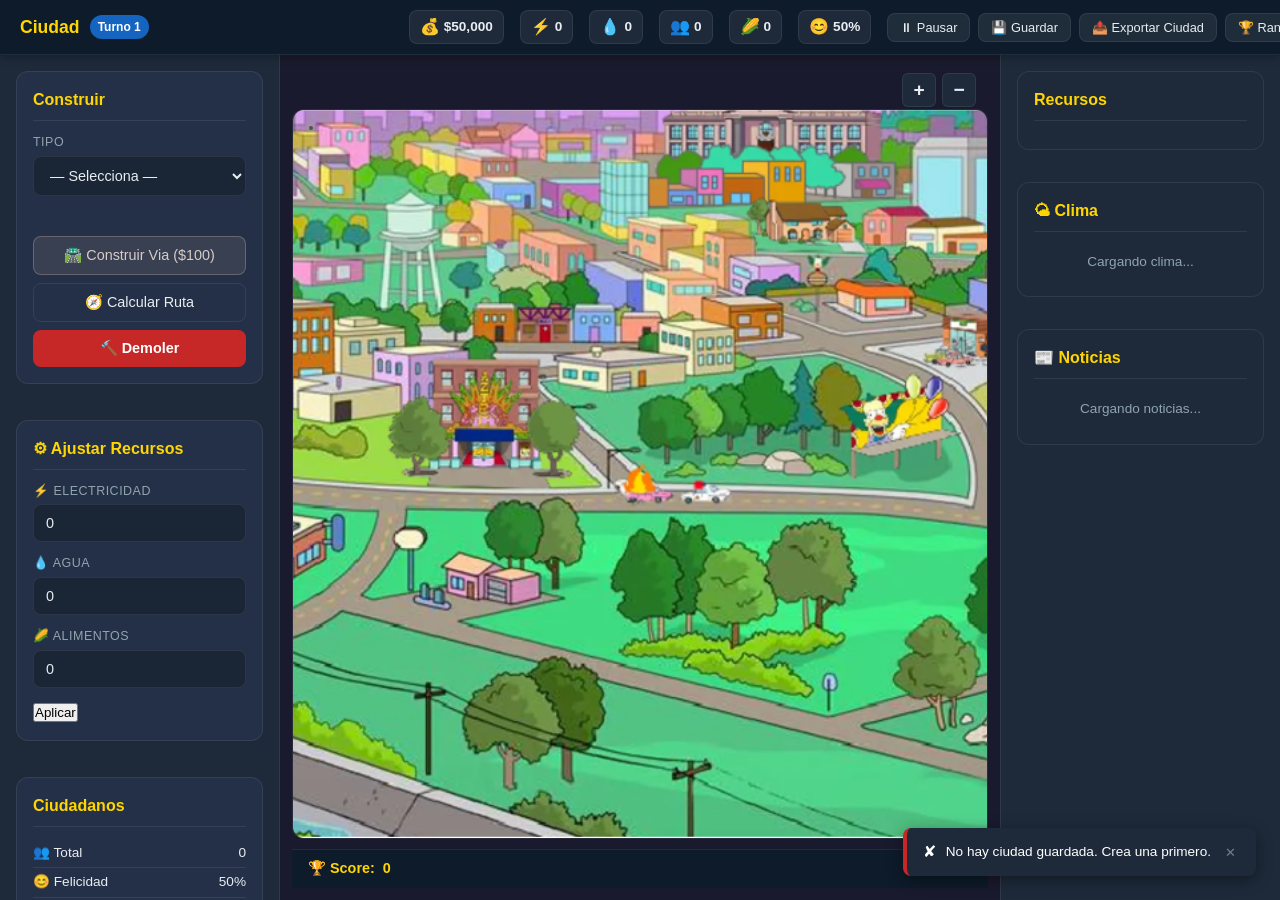
==== presentacion/vistas/juego.html @ f323d8e6 "fix recursos: game over en negativo, ajuste en tiempo real, alerta dinero negativo" ====
<!DOCTYPE html>
<html lang="es">

<head>
    <meta charset="UTF-8">
    <meta name="viewport" content="width=device-width, initial-scale=1.0">
    <title>City Builder — Juego</title>
    <link rel="stylesheet" href="../estilos/Global.css">
    <link rel="stylesheet" href="../estilos/juego.css">
    <link rel="stylesheet" href="../estilos/Mapa.css">
    <link rel="stylesheet" href="../estilos/Paneles.css">
    <link rel="stylesheet" href="../estilos/Modal.css">
    <link rel="stylesheet" href="../estilos/Responsive.css">
</head>

<body class="pagina-juego">

    <!-- HEADER -->
    <header class="juego-header">
        <div class="header-izq">
            <h1 id="nombre-ciudad" class="ciudad-nombre">Ciudad</h1>
            <span id="turno-actual" class="turno-badge">Turno 1</span>
        </div>
        <div class="header-centro">
            <div class="recurso-header" id="recurso-dinero">
                <span class="recurso-icono">💰</span>
                <span class="recurso-valor" id="val-dinero">$50,000</span>
            </div>
            <div class="recurso-header" id="recurso-elec">
                <span class="recurso-icono">⚡</span>
                <span class="recurso-valor" id="val-electricidad">0</span>
            </div>
            <div class="recurso-header" id="recurso-agua">
                <span class="recurso-icono">💧</span>
                <span class="recurso-valor" id="val-agua">0</span>
            </div>
            <div class="recurso-header" id="recurso-pob">
                <span class="recurso-icono">👥</span>
                <span class="recurso-valor" id="val-poblacion">0</span>
            </div>
            <div class="recurso-header" id="recurso-alimentos">
                <span class="recurso-icono">🌽</span>
                <span class="recurso-valor" id="val-alimentos">0</span>
            </div>
            <div class="recurso-header" id="recurso-felicidad">
                <span class="recurso-icono">😊</span>
                <span class="recurso-valor" id="val-felicidad">50%</span>
            </div>
        </div>
        <div class="header-der">
            <button id="btn-pausar" class="btn-header">⏸ Pausar</button>
            <button id="btn-guardar" class="btn-header">💾 Guardar</button>
            <button id="btn-exportar" class="btn-header">📤 Exportar Ciudad </button>
            <button id="btn-ranking" class="btn-header">🏆 Ranking</button>
            <label class="duracion-label">
                Turno cada
                <input type="number" id="input-duracion" class="input-duracion" value="10" min="5" max="120"> seg
            </label>
        </div>
    </header>

    <!-- LAYOUT 3 COLUMNAS -->
    <div class="layout-juego">

        <!-- SIDEBAR IZQUIERDA -->
        <aside class="sidebar-izquierda">
            <section class="panel-construccion">
                <h2 class="panel-titulo">Construir</h2>
                <div class="campo-grupo-panel">
                    <label class="panel-label">Tipo</label>
                    <select id="select-tipo-edificio" class="select-panel">
                        <option value="">— Selecciona —</option>
                        <option value="residencial">🏠 Residencial</option>
                        <option value="comercial">🏪 Comercial</option>
                        <option value="industrial">🏭 Industrial</option>
                        <option value="servicio">🏥 Servicio</option>
                        <option value="planta">⚡ Planta</option>
                        <option value="parque">🌳 Parque</option>
                    </select>
                </div>
                <div id="panel-subtipo" class="campo-grupo-panel oculto">
                    <label class="panel-label">Subtipo</label>
                    <select id="select-subtipo-edificio" class="select-panel"></select>
                </div>
                <div id="info-costo-edificio" class="info-costo"></div>
                <button id="btn-construir-via" class="btn-secundario btn-via">
                    🛣️ Construir Via ($100)
                </button>
                <button id="btn-calcular-ruta" class="btn-secundario btn-ruta">
                    🧭 Calcular Ruta
                </button>
                <button id="btn-demoler" class="btn-peligro btn-demoler">
                    🔨 Demoler
                </button>
                <button id="btn-cancelar" class="btn-peligro" style="display:none">
                    ✕ Cancelar
                </button>
            </section>

            <section class="panel-construccion">
                <h2 class="panel-titulo">⚙ Ajustar Recursos</h2>
                <div class="campo-grupo-panel">
                    <label class="panel-label">⚡ Electricidad</label>
                    <input type="number" id="input-electricidad" class="select-panel" value="0" min="0">
                </div>
                <div class="campo-grupo-panel">
                    <label class="panel-label">💧 Agua</label>
                    <input type="number" id="input-agua" class="select-panel" value="0" min="0">
                </div>
                <div class="campo-grupo-panel">
                    <label class="panel-label">🌽 Alimentos</label>
                    <input type="number" id="input-alimentos" class="select-panel" value="0" min="0">
                </div>
                <button id="btn-aplicar-recursos" class="btn-primary">Aplicar</button>
            </section>

            <section class="panel-ciudadanos">
                <h2 class="panel-titulo">Ciudadanos</h2>
                <div class="stat-ciudadanos">
                    <span>👥 Total</span>
                    <span id="stat-total-ciudadanos">0</span>
                </div>
                <div class="stat-ciudadanos">
                    <span>😊 Felicidad</span>
                    <span id="stat-felicidad">50%</span>
                </div>
                <div class="barra-felicidad-panel">
                    <div id="barra-felicidad-fill" class="barra-fill" style="width:50%"></div>
                </div>
                <div class="stat-ciudadanos">
                    <span>🏠 Sin vivienda</span>
                    <span id="stat-sin-vivienda">0</span>
                </div>
                <div class="stat-ciudadanos">
                    <span>💼 Desempleados</span>
                    <span id="stat-desempleados">0</span>
                </div>
                <div id="homer-panel" class="homer-panel"></div>
            </section>
        </aside>

        <!-- ZONA MAPA -->
        <main class="zona-mapa">
            <div class="controles-zoom">
                <button id="btn-zoom-in"  class="btn-zoom" title="Acercar (+)">+</button>
                <button id="btn-zoom-out" class="btn-zoom" title="Alejar (−)">−</button>
            </div>
            <div id="mapa-contenedor" class="mapa-contenedor">
                <div id="mapa-grid" class="mapa-grid"></div>
            </div>
            <div class="score-barra">
                <span>🏆 Score:</span>
                <span id="val-score">0</span>
            </div>
        </main>

        <!-- SIDEBAR DERECHA -->
        <aside class="sidebar-derecha">
            <section class="widget" id="panel-recursos">
                <h2 class="panel-titulo">Recursos</h2>
                <div id="recursos-detalle"></div>
            </section>
            <section class="widget">
                <h2 class="panel-titulo">🌤 Clima</h2>
                <div id="widget-clima">
                    <p class="widget-placeholder">Cargando clima...</p>
                </div>
            </section>
            <section class="widget">
                <h2 class="panel-titulo">📰 Noticias</h2>
                <div id="widget-noticias">
                    <p class="widget-placeholder">Cargando noticias...</p>
                </div>
            </section>
        </aside>

    </div>

    <!-- MODAL EDIFICIO -->
    <div id="modal-overlay" class="modal-overlay"></div>
    <div id="modal-edificio" class="modal-edificio">
        <button id="modal-btn-cerrar" class="modal-cerrar">✕</button>
        <img id="modal-img-edificio" src="" alt="" class="modal-imagen">
        <h2 id="modal-nombre-edificio" class="modal-nombre"></h2>
        <p id="modal-descripcion" class="modal-descripcion"></p>
        <div id="modal-stats" class="modal-stats"></div>
        <button id="modal-btn-demoler" class="btn-peligro modal-demoler">
            🔨 Demoler
        </button>
    </div>

    <!-- NOTIFICACIONES -->
    <div id="notificaciones-contenedor" class="notificaciones-contenedor"></div>

    <!-- INDICADOR GUARDANDO -->
    <div id="indicador-guardando" class="indicador-guardando oculto">💾 Guardando...</div>

    <!-- FAB construcción: visible solo en móvil via media query -->
    <button id="fab-construccion" class="fab-construccion" title="Menú de construcción">🏗</button>

    <script type="module" src="../Scripts/juego.js"></script>
</body>

</html>
---- presentacion/estilos/Global.css ----
/* ============================================================
   global.css
   Variables CSS, reset, tipografia y colores del tema Simpsons
   ============================================================ */

/* ── Variables del tema ────────────────────────────────────── */
:root {
    /* Colores principales */
    --color-primario:     #1565C0;
    --color-primario-dk:  #0D47A1;
    --color-acento:       #FFD600;
    --color-acento-dk:    #F9A825;
    --color-peligro:      #C62828;
    --color-exito:        #2E7D32;
    --color-alerta:       #E65100;

    /* Fondo y superficies */
    --bg-app:             #1A1A2E;
    --bg-panel:           #1E2A3A;
    --bg-panel-hover:     #243447;
    --bg-card:            #243047;
    --bg-input:           #1A2535;
    --bg-header:          #0D1B2A;

    /* Texto */
    --texto-primario:     #E8EDF2;
    --texto-secundario:   #90A4AE;
    --texto-acento:       #FFD600;
    --texto-peligro:      #EF9A9A;

    /* Bordes */
    --borde:              rgba(255,255,255,0.08);
    --borde-acento:       rgba(255,214,0,0.3);

    /* Sombras */
    --sombra-sm:          0 2px 8px rgba(0,0,0,0.3);
    --sombra-md:          0 4px 16px rgba(0,0,0,0.4);
    --sombra-lg:          0 8px 32px rgba(0,0,0,0.5);

    /* Tipografia */
    --fuente:             'Arial', sans-serif;
    --radio:              8px;
    --radio-lg:           12px;

    /* Transiciones */
    --transicion:         0.2s ease;
}

/* ── Reset ─────────────────────────────────────────────────── */
*, *::before, *::after {
    box-sizing: border-box;
    margin:     0;
    padding:    0;
}

html { font-size: 16px; scroll-behavior: smooth; }

body {
    font-family:      var(--fuente);
    background-color: var(--bg-app);
    color:            var(--texto-primario);
    min-height:       100vh;
    line-height:      1.5;
    -webkit-font-smoothing: antialiased;
}

/* ── Tipografia ─────────────────────────────────────────────── */
h1 { font-size: 2rem;    font-weight: 700; color: var(--texto-acento); }
h2 { font-size: 1.25rem; font-weight: 600; }
h3 { font-size: 1rem;    font-weight: 600; }
p  { font-size: 0.9rem; }

a { color: var(--color-primario); text-decoration: none; }
a:hover { text-decoration: underline; }

/* ── Botones ─────────────────────────────────────────────────── */
.btn-primario {
    display:          block;
    width:            100%;
    padding:          14px 24px;
    background:       var(--color-acento);
    color:            #1A1A2E;
    font-size:        1rem;
    font-weight:      700;
    border:           none;
    border-radius:    var(--radio);
    cursor:           pointer;
    transition:       background var(--transicion), transform var(--transicion);
    text-align:       center;
}
.btn-primario:hover  { background: var(--color-acento-dk); transform: translateY(-1px); }
.btn-primario:active { transform: translateY(0); }

.btn-secundario {
    display:          block;
    width:            100%;
    padding:          10px 16px;
    background:       transparent;
    color:            var(--texto-primario);
    font-size:        0.9rem;
    border:           1px solid var(--borde);
    border-radius:    var(--radio);
    cursor:           pointer;
    transition:       background var(--transicion), border-color var(--transicion);
    text-align:       center;
    margin-top:       8px;
}
.btn-secundario:hover { background: var(--bg-panel-hover); border-color: var(--borde-acento); }

.btn-peligro {
    display:          block;
    width:            100%;
    padding:          10px 16px;
    background:       var(--color-peligro);
    color:            white;
    font-size:        0.9rem;
    font-weight:      600;
    border:           none;
    border-radius:    var(--radio);
    cursor:           pointer;
    transition:       filter var(--transicion);
    text-align:       center;
    margin-top:       8px;
}
.btn-peligro:hover { filter: brightness(1.15); }

.btn-header {
    padding:          6px 12px;
    background:       rgba(255,255,255,0.08);
    color:            var(--texto-primario);
    font-size:        0.8rem;
    border:           1px solid var(--borde);
    border-radius:    var(--radio);
    cursor:           pointer;
    transition:       background var(--transicion);
    white-space:      nowrap;
}
.btn-header:hover { background: rgba(255,255,255,0.15); }

/* ── Inputs y selects ───────────────────────────────────────── */
.campo-input, .select-panel {
    width:            100%;
    padding:          10px 12px;
    background:       var(--bg-input);
    color:            var(--texto-primario);
    border:           1px solid var(--borde);
    border-radius:    var(--radio);
    font-size:        0.9rem;
    font-family:      var(--fuente);
    transition:       border-color var(--transicion);
    outline:          none;
}
.campo-input:focus, .select-panel:focus {
    border-color: var(--color-acento);
}
.campo-input::placeholder { color: var(--texto-secundario); }

select.campo-input option, select.select-panel option {
    background: var(--bg-panel);
    color:      var(--texto-primario);
}

/* ── Utilidades ─────────────────────────────────────────────── */
.oculto { display: none !important; }

.panel-titulo {
    font-size:     1rem;
    font-weight:   600;
    color:         var(--texto-acento);
    margin-bottom: 12px;
    padding-bottom: 8px;
    border-bottom: 1px solid var(--borde);
}

.widget {
    background:    var(--bg-panel);
    border:        1px solid var(--borde);
    border-radius: var(--radio-lg);
    padding:       16px;
    margin-bottom: 16px;
}

.widget-placeholder {
    color:     var(--texto-secundario);
    font-size: 0.85rem;
    text-align: center;
    padding:   8px 0;
}

/* ── Notificaciones ─────────────────────────────────────────── */
.notificaciones-contenedor {
    position:       fixed;
    bottom:         20px;
    right:          20px;
    z-index:        9999;
    display:        flex;
    flex-direction: column;
    gap:            10px;
    max-width:      320px;
}

.notificacion {
    display:       flex;
    align-items:   center;
    gap:           10px;
    padding:       12px 16px;
    border-radius: var(--radio);
    font-size:     0.9rem;
    font-weight:   500;
    box-shadow:    var(--sombra-md);
    opacity:       0;
    transform:     translateX(40px);
    transition:    opacity 0.3s ease, transform 0.3s ease;
}

.notificacion.visible {
    opacity:   1;
    transform: translateX(0);
}

.notificacion-exito    { background: var(--color-exito);    color: white; }
.notificacion-error    { background: var(--color-peligro);  color: white; }
.notificacion-alerta   { background: var(--color-alerta);   color: white; }
.notificacion-info     { background: var(--color-primario); color: white; }
.notificacion-game-over {
    background: var(--bg-header);
    color:      var(--texto-acento);
    border:     2px solid var(--color-acento);
    font-size:  1rem;
}

.notif-icono  { font-size: 1.1rem; }
.notif-cerrar {
    margin-left: auto;
    background:  transparent;
    border:      none;
    color:       inherit;
    cursor:      pointer;
    opacity:     0.7;
}
.notif-cerrar:hover { opacity: 1; }

/* ------estilos mapa--------------------------------------*/
.cargar-mapa-contenedor {
    display:     flex;
    align-items: center;
    gap:         10px;
    flex-wrap:   wrap;
}

.archivo-nombre {
    font-size:  0.82rem;
    color:      var(--texto-secundario);
    font-style: italic;
}

.preview-mapa {
    margin-top:  10px;
    border:      1px solid var(--borde);
    border-radius: var(--radio);
    overflow:    hidden;
    gap:         0;
}
---- presentacion/estilos/juego.css ----
/* juego.css — estilos del layout del juego */

/* ── Header ─────────────────────────────────────────────────── */
.juego-header {
    display:         flex;
    align-items:     center;
    justify-content: space-between;
    padding:         8px 16px;
    background:      var(--bg-header);
    border-bottom:   1px solid var(--borde);
    gap:             10px;
    flex-wrap:       nowrap;   /* ← no wrap */
}

.header-izq {
    display:     flex;
    align-items: center;
    gap:         8px;
    min-width:   fit-content;
}

.header-centro {
    display:     flex;
    gap:         8px;
    flex-wrap:   nowrap;
}

.header-der {
    display:     flex;
    align-items: center;
    gap:         6px;
    flex-wrap:   nowrap;
    min-width:   fit-content;
}

.duracion-label {
    display:     flex;
    align-items: center;
    gap:         4px;
    font-size:   0.8rem;
    color:       var(--texto-secundario);
    white-space: nowrap;
}

/* ── Página de juego: altura exacta de viewport, sin scroll de página ── */
body.pagina-juego {
    display:        flex;
    flex-direction: column;
    height:         100vh;
    overflow:       hidden;
}

/* ── Layout 3 columnas ──────────────────────────────────────── */
.layout-juego {
    display:               grid;
    grid-template-columns: 260px 1fr 260px;
    flex:                  1;        /* ocupa el resto del viewport tras el header */
    min-height:            0;        /* clave: permite que flex-child se encoja */
    overflow:              hidden;
}

.sidebar-izquierda,
.sidebar-derecha {
    background: var(--bg-panel);
    padding:    16px;
    overflow-y: auto;
    min-height: 0;
}

.sidebar-izquierda {
    border-right: 1px solid var(--borde);
}

.sidebar-derecha {
    border-left: 1px solid var(--borde);
}

.zona-mapa {
    background:     var(--bg-app);
    padding:        12px;
    display:        flex;
    flex-direction: column;
    min-height:     0;   /* clave: permite que el contenedor hijo haga scroll */
    overflow:       hidden;
}

/* ── Mapa ───────────────────────────────────────────────────── */
.mapa-contenedor {
    flex:            1;
    min-height:      0;   /* clave: sin esto overflow:auto no funciona en flex */
    border:          1px solid var(--borde);
    border-radius:   var(--radio-lg);
    overflow:        auto;
    background:      #2d5a27;
}

.score-barra {
    margin-top: 10px;
    font-size: 0.9rem;
    color: var(--texto-acento);
    font-weight: 700;
}

/* ── Panel construccion ─────────────────────────────────────── */
.panel-construccion,
.panel-ciudadanos {
    margin-bottom: 20px;
}

.campo-grupo-panel {
    margin-bottom: 10px;
}

.panel-label {
    display: block;
    font-size: 0.8rem;
    color: var(--texto-secundario);
    margin-bottom: 4px;
}

.info-costo {
    font-size: 0.85rem;
    color: var(--texto-acento);
    margin: 8px 0;
    font-weight: 600;
}

.btn-via {
    margin-top: 8px;
}

/* ── Panel ciudadanos ───────────────────────────────────────── */
.stat-ciudadanos {
    display: flex;
    justify-content: space-between;
    font-size: 0.85rem;
    padding: 6px 0;
    border-bottom: 1px solid var(--borde);
    color: var(--texto-primario);
}

.barra-felicidad-panel {
    background: var(--bg-input);
    border-radius: 4px;
    height: 8px;
    margin: 8px 0;
    overflow: hidden;
}

.barra-fill {
    height: 100%;
    background: linear-gradient(90deg, #f44336, #ffeb3b, #4caf50);
    transition: width 0.5s ease;
}

.homer-panel {
    width: 80px;
    height: 80px;
    margin: 12px auto 0;
    background-size: contain;
    background-repeat: no-repeat;
    background-position: center;
}

/* ── Recursos detalle sidebar ───────────────────────────────── */
.recurso-detalle-item {
    display: flex;
    justify-content: space-between;
    padding: 8px 0;
    border-bottom: 1px solid var(--borde);
    font-size: 0.85rem;
}

.recurso-detalle-item span:last-child {
    font-weight: 700;
    color: var(--texto-acento);
}

/* ── Game Over ───────────────────────────────────────────────── */

@keyframes gameover-shake {
    0%, 100% { transform: translate(0, 0) rotate(0deg); }
    15%      { transform: translate(-6px, -4px) rotate(-0.8deg); }
    30%      { transform: translate(8px, 4px) rotate(0.8deg); }
    45%      { transform: translate(-8px, 3px) rotate(-1deg); }
    60%      { transform: translate(8px, -3px) rotate(1deg); }
    75%      { transform: translate(-4px, 4px) rotate(-0.3deg); }
    90%      { transform: translate(4px, -4px) rotate(0.3deg); }
}

@keyframes skull-float {
    0%, 100% { transform: translateY(0) rotate(-3deg); }
    50%      { transform: translateY(-10px) rotate(3deg); }
}

@keyframes glitch {
    0%, 90%, 100% { clip-path: none; transform: none; }
    91%  { clip-path: inset(20% 0 30% 0); transform: translate(-4px, 0); }
    93%  { clip-path: inset(50% 0 10% 0); transform: translate(4px, 0); }
    95%  { clip-path: inset(10% 0 60% 0); transform: translate(-2px, 0); }
}

.gameover-shake {
    animation: gameover-shake 0.7s ease-in-out;
}

.gameover-overlay {
    position:        fixed;
    inset:           0;
    background:      rgba(0, 0, 0, 0);
    z-index:         9999;
    display:         flex;
    align-items:     center;
    justify-content: center;
    transition:      background 0.5s ease;
}

.gameover-overlay.activo {
    background: rgba(0, 0, 0, 0.93);
}

.gameover-panel {
    background:    linear-gradient(145deg, #150505 0%, #2a0808 60%, #150505 100%);
    border:        2px solid #c62828;
    border-radius: 16px;
    padding:       36px 40px;
    max-width:     480px;
    width:         90%;
    text-align:    center;
    color:         #fff;
    box-shadow:    0 0 40px rgba(198, 40, 40, 0.6), 0 0 100px rgba(198, 40, 40, 0.15);
    transform:     scale(0) rotate(-3deg);
    transition:    transform 0.45s cubic-bezier(0.175, 0.885, 0.32, 1.275);
}

.gameover-panel.visible {
    transform: scale(1) rotate(0deg);
}

.gameover-homer {
    width:         220px;
    height:        auto;
    display:       block;
    margin:        0 auto 4px;
    filter:        drop-shadow(0 0 12px rgba(255, 200, 0, 0.7));
    animation:     homer-swing 2.5s ease-in-out infinite;
}

@keyframes homer-swing {
    0%, 100% { transform: rotate(-6deg) scale(1); }
    50%       { transform: rotate(6deg) scale(1.05); }
}

.gameover-doh {
    font-size:      2.4rem;
    font-weight:    900;
    color:          #ffd600;
    text-shadow:    0 0 16px rgba(255, 214, 0, 0.9),
                    2px 2px 0 #e65100;
    letter-spacing: 2px;
    margin-bottom:  4px;
    font-family:    Impact, Arial Black, sans-serif;
}

.gameover-titulo {
    font-size:   2.2rem;
    font-weight: 900;
    color:       #ef5350;
    text-shadow: 0 0 12px rgba(239, 83, 80, 0.9);
    margin:      8px 0;
    letter-spacing: 4px;
    animation:   glitch 4s infinite;
}

.gameover-mensaje {
    font-size:   0.95rem;
    color:       #ffcdd2;
    font-style:  italic;
    line-height: 1.6;
    margin:      0 0 20px 0;
    padding:     12px;
    background:  rgba(255, 255, 255, 0.04);
    border-radius: 8px;
    border-left: 3px solid #ef5350;
}

.gameover-stats {
    background:    rgba(255, 255, 255, 0.05);
    border-radius: 8px;
    padding:       14px 16px;
    margin-bottom: 22px;
    text-align:    left;
}

.gameover-stat {
    display:        flex;
    justify-content: space-between;
    align-items:    center;
    padding:        5px 0;
    border-bottom:  1px solid rgba(255, 255, 255, 0.07);
    font-size:      0.88rem;
    gap:            8px;
}

.gameover-stat:last-child { border-bottom: none; }

.gameover-stat span:first-child { color: #aaa; flex-shrink: 0; }
.gameover-stat span:last-child  { color: #fff; font-weight: 700; text-align: right; }

.gameover-causa-valor {
    color:  #ff7043 !important;
}

.gameover-botones {
    display:         flex;
    gap:             12px;
    justify-content: center;
    margin-bottom:   14px;
}

.btn-go {
    padding:       11px 22px;
    border:        none;
    border-radius: 8px;
    cursor:        pointer;
    font-size:     0.95rem;
    font-weight:   700;
    transition:    background 0.2s, transform 0.1s;
}

.btn-go:hover { transform: scale(1.06); }

.btn-go-reintentar {
    background: #388e3c;
    color:      #fff;
}
.btn-go-reintentar:hover { background: #2e7d32; }

.btn-go-menu {
    background: #424242;
    color:      #fff;
}
.btn-go-menu:hover { background: #616161; }

.gameover-footer {
    font-size: 0.75rem;
    color:     #666;
    margin:    0;
}

/* ── Controles de zoom (HU-024) ─────────────────────────────── */
.controles-zoom {
    display:         flex;
    gap:             6px;
    padding:         6px 12px 2px;
    justify-content: flex-end;
}

.btn-zoom {
    width:           34px;
    height:          34px;
    border:          1px solid var(--borde);
    border-radius:   6px;
    background:      var(--bg-panel);
    color:           var(--texto-primario);
    font-size:       1.2rem;
    font-weight:     700;
    cursor:          pointer;
    line-height:     1;
    transition:      background 0.15s;
    display:         flex;
    align-items:     center;
    justify-content: center;
}

.btn-zoom:hover { background: var(--bg-card); }

/* ── FAB construcción — solo visible en móvil (HU-022) ──────── */
.fab-construccion {
    display:      none;   /* mostrado via media query */
    position:     fixed;
    bottom:       24px;
    right:        24px;
    width:        52px;
    height:       52px;
    border-radius: 50%;
    border:       none;
    background:   var(--color-primario);
    color:        white;
    font-size:    1.4rem;
    cursor:       pointer;
    z-index:      250;
    box-shadow:   var(--sombra-md);
    transition:   transform 0.2s;
}

.fab-construccion:hover { transform: scale(1.1); }

/* ── Loader de ruta ─────────────────────────────────────────── */

.loader-ruta-overlay {
    position:        fixed;
    inset:           0;
    z-index:         8000;
    display:         flex;
    align-items:     center;
    justify-content: center;
    background:      rgba(0, 0, 0, 0.45);
    animation:       fade-in-loader 0.2s ease;
}

@keyframes fade-in-loader {
    from { opacity: 0; }
    to   { opacity: 1; }
}

.loader-ruta-caja {
    background:    var(--bg-panel, #1e1e2e);
    border:        2px solid var(--texto-acento, #f9a825);
    border-radius: 12px;
    padding:       24px 36px;
    display:       flex;
    flex-direction: column;
    align-items:   center;
    gap:           14px;
    box-shadow:    0 0 30px rgba(249, 168, 37, 0.35);
}

.loader-ruta-spinner {
    width:  40px;
    height: 40px;
    border: 4px solid rgba(249, 168, 37, 0.2);
    border-top-color: #f9a825;
    border-radius: 50%;
    animation: spin-ruta 0.75s linear infinite;
}

@keyframes spin-ruta {
    to { transform: rotate(360deg); }
}

.loader-ruta-texto {
    font-size:   0.9rem;
    color:       var(--texto-acento, #f9a825);
    font-weight: 600;
    white-space: nowrap;
}

/* ── Noticias ────────────────────────
---- presentacion/estilos/Mapa.css ----
/* ============================================================

   — colores por tipo de celda, hover,
   resaltado de ruta Dijkstra y personajes Simpsons.
   Importado desde juego.html via <link rel="stylesheet">
   ============================================================ */

/* ── Variables de celda ────────────────────────────────────── */
:root {
    --celda-size:        48px;
    --celda-border:      1px solid rgba(0, 0, 0, 0.12);
    --color-grass:       #7cb87a;
    --color-grass-hover: #8fcf8d;
    --color-road:        #b0a090;
    --color-road-hover:  #c4b8a8;
    --color-building:    transparent;  /* imagen de fondo */
    --color-ruta:        rgba(255, 220, 0, 0.55);
    --color-ruta-border: #f9a825;
    --color-selected:    rgba(30, 136, 229, 0.45);
    --shadow-celda:      inset 0 0 0 2px rgba(255,255,255,0.15);
}

/* ── Contenedor principal del mapa ─────────────────────────── */
#mapa-contenedor {
    /* Layout y scroll gestionados por .mapa-contenedor en juego.css */
    display:             flex;
    justify-content:     flex-start;
    align-items:         flex-start;
    padding:             16px;
    box-sizing:          border-box;
    background-image:    url('../../assets/fondo/springfield_fondo.png');
    background-size:     cover;
    background-position: center;
    background-attachment: local; /* se mueve con el scroll */
}

/* ── Grid del mapa ──────────────────────────────────────────── */
#mapa-grid {
    display:               grid;
    /* Las columnas se calculan dinamicamente desde mapaRenderer.js */
    /* grid-template-columns: repeat(15, var(--celda-size)); */
    gap:                   0;
    border:                2px solid rgba(0, 0, 0, 0.3);
    border-radius:         4px;
    box-shadow:            0 8px 32px rgba(0, 0, 0, 0.4);
    background-color:      #5a8a58;
}

/* ── Celda base ─────────────────────────────────────────────── */
.celda {
    width:           var(--celda-size);
    height:          var(--celda-size);
    border:          var(--celda-border);
    box-sizing:      border-box;
    cursor:          pointer;
    position:        relative;
    transition:      filter 0.15s ease, box-shadow 0.15s ease;
    background-size:     cover;
    background-position: center;
    background-repeat:   no-repeat;
}

/* ── Tipos de celda ─────────────────────────────────────────── */
.celda.grass {
    background-color: var(--color-grass);
}

.celda.road {
    background-color: var(--color-road);
    background-image: url('../../assets/edificios/via.png');
}

.celda.building {
    background-color: var(--color-building);
    /* La imagen la asigna mapaRenderer.js dinamicamente */
}

/* ── Hover ──────────────────────────────────────────────────── */
.celda.grass:hover {
    background-color: var(--color-grass-hover);
    box-shadow:       var(--shadow-celda);
    z-index:          1;
}

.celda.road:hover {
    background-color: var(--color-road-hover);
    filter:           brightness(1.1);
    z-index:          1;
}

.celda.building:hover {
    filter:    brightness(1.15) drop-shadow(0 0 4px rgba(255,255,255,0.5));
    z-index:   1;
    cursor:    pointer;
}

/* ── Celda seleccionada (click) ─────────────────────────────── */
.celda.seleccionada {
    box-shadow: inset 0 0 0 3px var(--color-selected),
                0 0 8px rgba(30, 136, 229, 0.6);
    z-index: 2;
}

/* ── Ruta Dijkstra resaltada ────────────────────────────────── */
.celda.ruta {
    background-color: var(--color-ruta) !important;
    box-shadow:       inset 0 0 0 2px var(--color-ruta-border);
    z-index:          2;
    animation:        parpadeo-ruta 1s ease-in-out infinite alternate;
}

@keyframes parpadeo-ruta {
    from { box-shadow: inset 0 0 0 2px var(--color-ruta-border); }
    to   { box-shadow: inset 0 0 0 3px var(--color-ruta-border),
                       0 0 10px rgba(249, 168, 37, 0.6); }
}

/* ── Personajes Simpsons en celda residencial ───────────────── */
.celda .personaje-simpsons {
    position:            absolute;
    width:               16px;
    height:              16px;
    background-size:     contain;
    background-repeat:   no-repeat;
    background-position: bottom center;
    z-index:             3;
    pointer-events:      none;
    filter:              drop-shadow(1px 1px 1px rgba(0,0,0,0.5));
}

/* Slot 0 — esquina inferior derecha */
.celda .personaje-simpsons[data-slot="0"] {
    bottom: 2px;
    right:  2px;
}

/* Slot 1 — esquina inferior izquierda */
.celda .personaje-simpsons[data-slot="1"] {
    bottom: 2px;
    left:   2px;
}

/* Slot 2 — centro inferior */
.celda .personaje-simpsons[data-slot="2"] {
    bottom:    2px;
    left:      50%;
    transform: translateX(-50%);
}

/* Badge de ocupantes (X/capacidad) */
.celda .ocupantes-badge {
    position:         absolute;
    top:              2px;
    left:             2px;
    background:       rgba(0, 0, 0, 0.65);
    color:            #fff;
    font-size:        9px;
    font-family:      Arial, sans-serif;
    font-weight:      bold;
    padding:          1px 3px;
    border-radius:    3px;
    pointer-events:   none;
    z-index:          4;
    line-height:      1.2;
}

/* ── Modo cursor de construccion ────────────────────────────── */
#mapa-grid.modo-construccion .celda.grass {
    cursor: cell;
}

#mapa-grid.modo-construccion .celda.grass:hover {
    background-color: rgba(76, 175, 80, 0.7);
    box-shadow: inset 0 0 0 2px #4caf50;
}

#mapa-grid.modo-via .celda.grass:hover {
    background-color: rgba(176, 160, 144, 0.8);
    box-shadow: inset 0 0 0 2px #795548;
    cursor: crosshair;
}

#mapa-grid.modo-demolicion .celda.building:hover,
#mapa-grid.modo-demolicion .celda.road:hover {
    background-color: rgba(244, 67, 54, 0.35);
    box-shadow: inset 0 0 0 2px #f44336;
    cursor: no-drop;
}

#mapa-grid.modo-demolicion .celda.grass {
    cursor: not-allowed;
}

/* ── Tooltip de celda ───────────────────────────────────────── */
.celda[data-tooltip]:hover::after {
    content:          attr(data-tooltip);
    position:         absolute;
    bottom:           calc(100% + 6px);
    left:             50%;
    transform:        translateX(-50%);
    background:       rgba(0, 0, 0, 0.85);
    color:            #fff;
    font-size:        11px;
    font-family:      Arial, sans-serif;
    padding:          4px 8px;
    border-radius:    4px;
    white-space:      nowrap;
    z-index:          100;
    pointer-events:   none;
}

/* ── Indicador de construccion valida / invalida ────────────── */
.celda.valida-para-construir {
    box-shadow: inset 0 0 0 2px #4caf50;
}

.celda.invalida-para-construir {
    box-shadow: inset 0 0 0 2px #f44336;
    background-color: rgba(244, 67, 54, 0.2) !important;
}

/* ── Colores especificos por tipo de edificio ───────────────── */
/* Fallback si la imagen no carga */
.celda.building[data-tipo="residencial"] { background-color: #22be27; }
.celda.building[data-tipo="comercial"]   { background-color: #fff9c4; }
.celda.building[data-tipo="industrial"]  { background-color: #cfd8dc; }
.celda.building[data-tipo="servicio"]    { background-color: #bbdefb; }
.celda.building[data-tipo="planta"]      { background-color: #cf6219; }
.celda.building[data-tipo="parque"]      { background-color: #a5d6a7; }

/* ── Responsive ─────────────────────────────────────────────── */
@media (max-width: 768px) {
    :root { --celda-size: 32px; }
}

@media (max-width: 480px) {
    :root { --celda-size: 24px; }
}
---- presentacion/estilos/Paneles.css ----
/* ============================================================
   paneles.css
   Sidebars, header del juego, panel recursos, botones
   ============================================================ */

/* ── Header ─────────────────────────────────────────────────── */
.juego-header {
    display:          grid;
    grid-template-columns: 1fr auto 1fr;
    align-items:      center;
    gap:              16px;
    padding:          10px 20px;
    background:       var(--bg-header);
    border-bottom:    1px solid var(--borde);
    position:         sticky;
    top:              0;
    z-index:          50;
    box-shadow:       var(--sombra-sm);
}

.header-izq {
    display:     flex;
    align-items: center;
    gap:         10px;
}

.ciudad-nombre {
    font-size:  1.1rem;
    color:      var(--texto-acento);
    font-weight: 700;
}

.turno-badge {
    background:    var(--color-primario);
    color:         white;
    font-size:     0.75rem;
    font-weight:   600;
    padding:       3px 8px;
    border-radius: 12px;
}

.header-centro {
    display:     flex;
    gap:         16px;
    align-items: center;
}

.recurso-header {
    display:     flex;
    align-items: center;
    gap:         4px;
    background:  var(--bg-panel);
    border:      1px solid var(--borde);
    border-radius: var(--radio);
    padding:     4px 10px;
}

.recurso-icono { font-size: 1rem; }
.recurso-valor { font-size: 0.85rem; font-weight: 600; }

.recurso-header.alerta  { border-color: var(--color-alerta);  }
.recurso-header.peligro { border-color: var(--color-peligro); }
.recurso-header.alerta  .recurso-valor { color: var(--color-alerta);  }
.recurso-header.peligro .recurso-valor { color: var(--texto-peligro); }

.header-der {
    display:     flex;
    gap:         8px;
    align-items: center;
    justify-content: flex-end;
}

.duracion-label {
    display:     flex;
    align-items: center;
    gap:         4px;
    font-size:   0.8rem;
    color:       var(--texto-secundario);
}

.input-duracion {
    width:         48px;
    padding:       4px 6px;
    background:    var(--bg-input);
    color:         var(--texto-primario);
    border:        1px solid var(--borde);
    border-radius: 4px;
    font-size:     0.8rem;
    text-align:    center;
}

/* ── Layout 3 columnas ──────────────────────────────────────── */
.layout-juego {
    display:               grid;
    grid-template-columns: 260px 1fr 260px;
    height:                calc(100vh - 52px);
    overflow:              hidden;
}

.sidebar-izquierda,
.sidebar-derecha {
    background:  var(--bg-panel);
    border-right: 1px solid var(--borde);
    overflow-y:  auto;
    padding:     16px;
    display:     flex;
    flex-direction: column;
    gap:         16px;
}

.sidebar-derecha { border-right: none; border-left: 1px solid var(--borde); }

.zona-mapa {
    overflow:        auto;
    display:         flex;
    flex-direction:  column;
    background:      var(--bg-app);
}

/* ── Panel construccion ─────────────────────────────────────── */
.panel-construccion,
.panel-ciudadanos {
    background:    var(--bg-card);
    border:        1px solid var(--borde);
    border-radius: var(--radio-lg);
    padding:       16px;
}

.campo-grupo-panel {
    margin-bottom: 12px;
}

.panel-label {
    display:       block;
    font-size:     0.78rem;
    color:         var(--texto-secundario);
    text-transform: uppercase;
    letter-spacing: 0.5px;
    margin-bottom: 4px;
}

.info-costo {
    font-size:   0.85rem;
    color:       var(--color-acento);
    font-weight: 600;
    margin:      8px 0;
    min-height:  20px;
}

.btn-via {
    background: rgba(176,160,144,0.15);
    border-color: rgba(176,160,144,0.4);
    color: #D7CCC8;
}
.btn-via:hover { background: rgba(176,160,144,0.3); }

/* ── Panel ciudadanos ───────────────────────────────────────── */
.stat-ciudadanos {
    display:         flex;
    justify-content: space-between;
    font-size:       0.85rem;
    padding:         4px 0;
    border-bottom:   1px solid var(--borde);
}

.stat-ciudadanos:last-of-type { border-bottom: none; }

.barra-felicidad-panel {
    background:    rgba(255,255,255,0.1);
    border-radius: 4px;
    height:        8px;
    margin:        8px 0;
    overflow:      hidden;
}

.barra-fill {
    height:        100%;
    border-radius: 4px;
    background:    linear-gradient(90deg, #f44336, #ffeb3b, #4caf50);
    transition:    width 0.5s ease;
}

.homer-panel {
    width:               80px;
    height:              80px;
    background-size:     contain;
    background-repeat:   no-repeat;
    background-position: center bottom;
    margin:              12px auto 0;
}

/* ── Panel recursos detallado (sidebar derecha) ─────────────── */
.recurso-detalle-item {
    display:         flex;
    justify-content: space-between;
    align-items:     center;
    padding:         8px 0;
    border-bottom:   1px solid var(--borde);
    font-size:       0.85rem;
}

.recurso-detalle-item:last-child { border-bottom: none; }

.recurso-detalle-nombre {
    display:     flex;
    align-items: center;
    gap:         6px;
    color:       var(--texto-secundario);
}

.recurso-detalle-valor {
    font-weight: 600;
    color:       var(--texto-primario);
}

.recurso-detalle-valor.negativo { color: var(--texto-peligro); }
.recurso-detalle-valor.bajo     { color: var(--color-alerta); }

/* ── Score barra ────────────────────────────────────────────── */
.score-barra {
    display:      flex;
    align-items:  center;
    gap:          8px;
    padding:      8px 16px;
    background:   var(--bg-header);
    border-top:   1px solid var(--borde);
    font-size:    0.9rem;
    font-weight:  600;
    color:        var(--texto-acento);
}

/* ── Notificaciones ─────────────────────────────────────────── */
.notificaciones-contenedor {
    position:       fixed;
    bottom:         24px;
    right:          24px;
    z-index:        200;
    display:        flex;
    flex-direction: column;
    gap:            8px;
    max-width:      360px;
}

.notificacion {
    display:       flex;
    align-items:   center;
    gap:           10px;
    padding:       12px 16px;
    border-radius: var(--radio);
    border-left:   4px solid;
    background:    var(--bg-panel);
    box-shadow:    var(--sombra-md);
    opacity:       0;
    transform:     translateX(20px);
    transition:    opacity 0.25s ease, transform 0.25s ease;
}

.notificacion.visible {
    opacity:   1;
    transform: translateX(0);
}

.notificacion-exito   { border-color: #4CAF50; }
.notificacion-error   { border-color: var(--color-peligro); }
.notificacion-alerta  { border-color: var(--color-alerta); }
.notificacion-info    { border-color: var(--color-primario); }
.notificacion-game-over {
    border-color: var(--color-peligro);
    background:   rgba(198,40,40,0.2);
}

.notif-icono   { font-size: 1rem; flex-shrink: 0; }
.notif-mensaje { font-size: 0.85rem; flex: 1; }
.notif-cerrar  {
    background: transparent;
    border:     none;
    color:      var(--texto-secundario);
    cursor:     pointer;
    font-size:  0.8rem;
    padding:    2px 4px;
    flex-shrink: 0;
}
.notif-cerrar:hover { color: var(--texto-primario); }

/* ── Widget clima ─────────────────────────────────────────── */
.clima-contenido {
    display:     flex;
    align-items: center;
    gap:         12px;
    margin-bottom: 8px;
}

.clima-icono { width: 48px; height: 48px; }

.clima-datos {
    display:        flex;
    flex-direction: column;
    gap:            2px;
}

.clima-temp {
    font-size:   1.4rem;
    font-weight: 700;
    color:       var(--texto-acento);
}

.clima-desc   { font-size: 0.8rem; text-transform: capitalize; }
.clima-ciudad { font-size: 0.75rem; color: var(--texto-secundario); }

.clima-extra {
    display:       flex;
    gap:           12px;
    font-size:     0.78rem;
    color:         var(--texto-secundario);
    border-top:    1px solid var(--borde);
    padding-top:   8px;
}

/* ── Widget noticias ──────────────────────────────────────── */
.noticia-item {
    padding:       8px 0;
    border-bottom: 1px solid var(--borde);
}
.noticia-item:last-child { border-bottom: none; }

.noticia-titulo {
    display:     block;
    font-size:   0.82rem;
    color:       var(--texto-primario);
    line-height: 1.4;
    margin-bottom: 3px;
}
.noticia-titulo:hover { color: var(--texto-acento); }

.noticia-fuente {
    font-size: 0.72rem;
    color:     var(--texto-secundario);
}

.dinero-verde    { color: #4caf50; font-weight: bold; }
.dinero-amarillo { color: #ff9800; font-weight: bold; }
.dinero-rojo     { color: #f44336; font-weight: bold; }

/* ── Formato prod/consumo en sidebar de recursos ─────────────── */
.prod-cons-sep {
    color:       var(--texto-secundario);
    font-weight: 400;
    margin:      0 2px;
}

/* ── Indicador Guardando ─────────────────────────────────────── */
.indicador-guardando {
    position:      fixed;
    bottom:        24px;
    left:          24px;
    background:    var(--bg-panel);
    border:        1px solid var(--borde);
    border-radius: var(--radio);
    padding:       8px 14px;
    font-size:     0.8rem;
    color:         var(--texto-secundario);
    box-shadow:    var(--sombra-sm);
    z-index:       300;
    opacity:       1;
    transition:    opacity 0.4s ease;
}

.indicador-guardando.oculto {
    opacity:        0;
    pointer-events: none;
}

.prod-cons-label {
    font-size:   0.7rem;
    font-weight: 400;
    color:       var(--texto-secundario);
    margin-left: 4px;
}
---- presentacion/estilos/Modal.css ----
/* ============================================================
   modal.css — Modal de edificio con overlay y animacion
   ============================================================ */

/* ── Overlay ────────────────────────────────────────────────── */
.modal-overlay {
    position:   fixed;
    inset:      0;
    background: rgba(0, 0, 0, 0.65);
    backdrop-filter: blur(3px);
    z-index:    100;
    opacity:    0;
    pointer-events: none;
    transition: opacity 0.25s ease;
}

.modal-overlay.visible {
    opacity:        1;
    pointer-events: all;
}

/* ── Modal ──────────────────────────────────────────────────── */
.modal-edificio {
    position:      fixed;
    top:           50%;
    left:          50%;
    transform:     translate(-50%, -46%) scale(0.95);
    opacity:       0;
    pointer-events: none;
    z-index:       101;
    transition:    opacity 0.25s ease, transform 0.25s ease;

    width:         min(480px, 90vw);
    background:    var(--bg-panel);
    border:        1px solid var(--borde-acento);
    border-radius: var(--radio-lg);
    padding:       28px 24px 24px;
    box-shadow:    var(--sombra-lg);
}

.modal-edificio.visible {
    opacity:        1;
    pointer-events: all;
    transform:      translate(-50%, -50%) scale(1);
}

/* Boton cerrar */
.modal-cerrar {
    position:   absolute;
    top:        12px;
    right:      14px;
    background: transparent;
    border:     none;
    color:      var(--texto-secundario);
    font-size:  1.1rem;
    cursor:     pointer;
    padding:    4px 8px;
    border-radius: var(--radio);
    transition: background var(--transicion), color var(--transicion);
}

.modal-cerrar:hover {
    background: rgba(255,255,255,0.1);
    color:      var(--texto-primario);
}

/* Imagen */
.modal-imagen {
    display:       block;
    width:         96px;
    height:        96px;
    object-fit:    contain;
    margin:        0 auto 16px;
    filter:        drop-shadow(0 4px 8px rgba(0,0,0,0.4));
}

/* Nombre y descripcion */
.modal-nombre {
    font-size:   1.2rem;
    font-weight: 700;
    color:       var(--texto-acento);
    text-align:  center;
    margin-bottom: 6px;
}

.modal-descripcion {
    font-size:   0.85rem;
    color:       var(--texto-secundario);
    text-align:  center;
    margin-bottom: 16px;
    font-style:  italic;
}

/* Stats */
.modal-stats {
    background:    var(--bg-card);
    border:        1px solid var(--borde);
    border-radius: var(--radio);
    padding:       12px;
    margin-bottom: 16px;
    max-height:    240px;
    overflow-y:    auto;
}

.stat {
    display:         flex;
    justify-content: space-between;
    align-items:     center;
    padding:         6px 4px;
    border-bottom:   1px solid var(--borde);
    font-size:       0.85rem;
}

.stat:last-child { border-bottom: none; }

.stat span:first-child { color: var(--texto-secundario); }
.stat span:last-child  { font-weight: 600; }

.stat.consumo   span:last-child { color: #EF9A9A; }
.stat.produccion span:last-child { color: #A5D6A7; }

/* Boton demoler */
.modal-demoler {
    background: var(--color-peligro);
}
---- presentacion/estilos/Responsive.css ----
/* ============================================================
   Responsive.css — 3 breakpoints
   Móvil    < 768px
   Tablet   768px – 1024px
   Desktop  > 1024px  (default en juego.css)
   ============================================================ */

/* ── Desktop ancho > 1280px ────────────────────────────────── */
@media (min-width: 1280px) {
    .layout-juego {
        grid-template-columns: 280px 1fr 280px;
    }

    :root { --celda-size: 52px; }
}

@media (min-width: 1600px) {
    .layout-juego {
        grid-template-columns: 300px 1fr 300px;
    }

    :root { --celda-size: 56px; }
}

/* ── Tablet 768px – 1024px ──────────────────────────────────── */
@media (max-width: 1024px) {

    /* Dos columnas + fila inferior para clima/noticias */
    .layout-juego {
        grid-template-columns: 220px 1fr;
        grid-template-rows:    1fr auto;
    }

    /* Sidebar derecha al fondo como banda horizontal */
    .sidebar-derecha {
        display:        flex;
        flex-direction: row;
        gap:            16px;
        grid-column:    1 / -1;
        grid-row:       2;
        border-left:    none;
        border-top:     1px solid var(--borde);
        overflow-x:     auto;
        overflow-y:     hidden;
        max-height:     160px;
        padding:        10px 16px;
        align-items:    flex-start;
        min-height:     0;
    }

    .sidebar-derecha .widget {
        flex:      0 0 200px;
        min-width: 200px;
    }

    /* Celda más pequeña para que el mapa quepa mejor */
    :root { --celda-size: 40px; }

    /* Header: ocultar botones secundarios */
    #btn-exportar,
    #btn-ranking { display: none; }

    .recurso-header  { padding: 3px 8px; }
    .recurso-valor   { font-size: 0.78rem; }

    /* Ranking */
    .col-fecha,
    .tabla-ranking td:nth-child(6) { display: none; }

    /* Formulario inicio */
    .formulario-contenedor { padding: 24px; }
}

/* ── Móvil < 768px ──────────────────────────────────────────── */
@media (max-width: 767px) {

    /* Una sola columna: sidebar arriba, mapa abajo */
    body.pagina-juego {
        height:   auto;   /* en móvil permitimos scroll de página */
        overflow: auto;
    }

    .layout-juego {
        grid-template-columns: 1fr;
        grid-template-rows:    auto 1fr;
        height:                auto;
        overflow:              visible;
    }

    /* Sidebar izquierda: banda horizontal compacta */
    .sidebar-izquierda {
        border-right:   none;
        border-bottom:  1px solid var(--borde);
        display:        flex;
        flex-direction: row;
        flex-wrap:      wrap;
        gap:            10px;
        padding:        10px 12px;
        overflow-y:     visible;
        overflow-x:     auto;
    }

    .sidebar-izquierda .panel-construccion,
    .sidebar-izquierda .panel-ciudadanos {
        flex:      1;
        min-width: 220px;
    }

    /* Sidebar derecha: oculta en móvil */
    .sidebar-derecha { display: none; }

    /* Zona mapa: permite que crezca */
    .zona-mapa {
        overflow:   visible;
        min-height: 60vw;
    }

    .mapa-contenedor {
        overflow: auto;
        height:   60vw;
        min-height: 300px;
    }

    /* Header: dos filas */
    .juego-header {
        flex-wrap: wrap;
        gap:       6px;
        padding:   8px 10px;
    }

    .header-izq  { width: 100%; justify-content: center; }
    .header-centro {
        flex-wrap:       wrap;
        justify-content: center;
        gap:             6px;
        width:           100%;
    }

    .header-der {
        justify-content: center;
        flex-wrap:       wrap;
        width:           100%;
        gap:             4px;
    }

    /* Ocultar label de duración y botones menos importantes */
    .duracion-label { display: none; }
    #btn-exportar,
    #btn-ranking    { display: none; }

    /* Celda más pequeña */
    :root { --celda-size: 30px; }

    /* Formulario inicio */
    .inicio-contenedor      { max-width: 100%; }
    .formulario-contenedor  { padding: 14px; border-radius: var(--radio); }
    .campos-dobles          { grid-template-columns: 1fr; }
    .modo-region            { flex-direction: column; gap: 8px; }
    .titulo-juego           { font-size: 1.8rem; }

    /* Ranking: tabla simplificada */
    .col-turno,
    .tabla-ranking td:nth-child(5),
    .col-fecha,
    .tabla-ranking td:nth-child(6) { display: none; }

    .ranking-header { flex-wrap: wrap; gap: 8px; }
    .ranking-titulo { font-size: 1rem; }

    .mi-ciudad-card {
        flex-wrap: wrap;
        gap:       8px;
    }

    /* Game Over: panel más compacto */
    .gameover-panel {
        padding: 24px 20px;
    }
    .gameover-titulo { font-size: 1.6rem; }
    .gameover-skull  { font-size: 3rem; }

    /* ── Reordenar: mapa arriba, sidebar construcción abajo ── */
    .zona-mapa       { order: 1; }
    .sidebar-izquierda {
        order:        2;
        border-bottom: none;
        border-top:   1px solid var(--borde);
    }

    /* ── Notificaciones en la parte superior ─────────────── */
    .notificaciones-contenedor {
        top:       70px;
        bottom:    auto;
        right:     8px;
        left:      8px;
        max-width: none;
    }

    /* ── Touch targets mínimos 44px ──────────────────────── */
    .btn-header,
    .btn-primary,
    .btn-secundario,
    .btn-peligro,
    .select-panel { min-height: 44px; }

    /* ── Pinch-zoom habilitado en el mapa ────────────────── */
    .mapa-contenedor { touch-action: pan-x pan-y pinch-zoom; }

    /* ── Modal casi pantalla completa ────────────────────── */
    .modal-edificio {
        width:      92vw !important;
        max-height: 80vh;
        overflow-y: auto;
        top:        10vh !important;
        transform:  translateX(-50%) !important;
    }

    /* ── FAB construcción visible ────────────────────────── */
    .fab-construccion {
        display:         flex;
        align-items:     center;
        justify-content: center;
    }

    /* ── Controles de zoom ocultos en móvil ──────────────── */
    .controles-zoom { display: none; }

    /* ── Widget clima compacto ───────────────────────────── */
    .clima-extra  { display: none; }
    .clima-ciudad { display: none; }
}

/* ── Muy pequeño < 400px ────────────────────────────────────── */
@media (max-width: 400px) {
    :root { --celda-size: 26px; }

    .recurso-icono { display: none; }
    .btn-header    { padding: 4px 6px; font-size: 0.75rem; }

    .gameover-botones { flex-direction: column; }
    .btn-go           { width: 100%; }
}

/* ── Tablet landscape: recuperar 3 columnas ─────────────────── */
@media (min-width: 768px) and (max-width: 1024px) and (orientation: landscape) {
    .layout-juego {
        grid-template-columns: 200px 1fr 200px;
        grid-template-rows:    1fr;
    }

    .sidebar-derecha {
        display:        flex;
        flex-direction: column;
        grid-column:    auto;
        grid-row:       auto;
        border-top:     none;
        border-left:    1px solid var(--borde);
        max-height:     none;
        overflow-x:     hidden;
        overflow-y:     auto;
        align-items:    stretch;
    }

    .sidebar-derecha .widget { flex: 0 0 auto; min-width: auto; }
}

/* ── Tablet portrait: modal 60% ─────────────────────────────── */
@media (min-width: 768px) and (max-width: 1024px) {
    .modal-edificio { width: min(580px, 60vw) !important; }
}
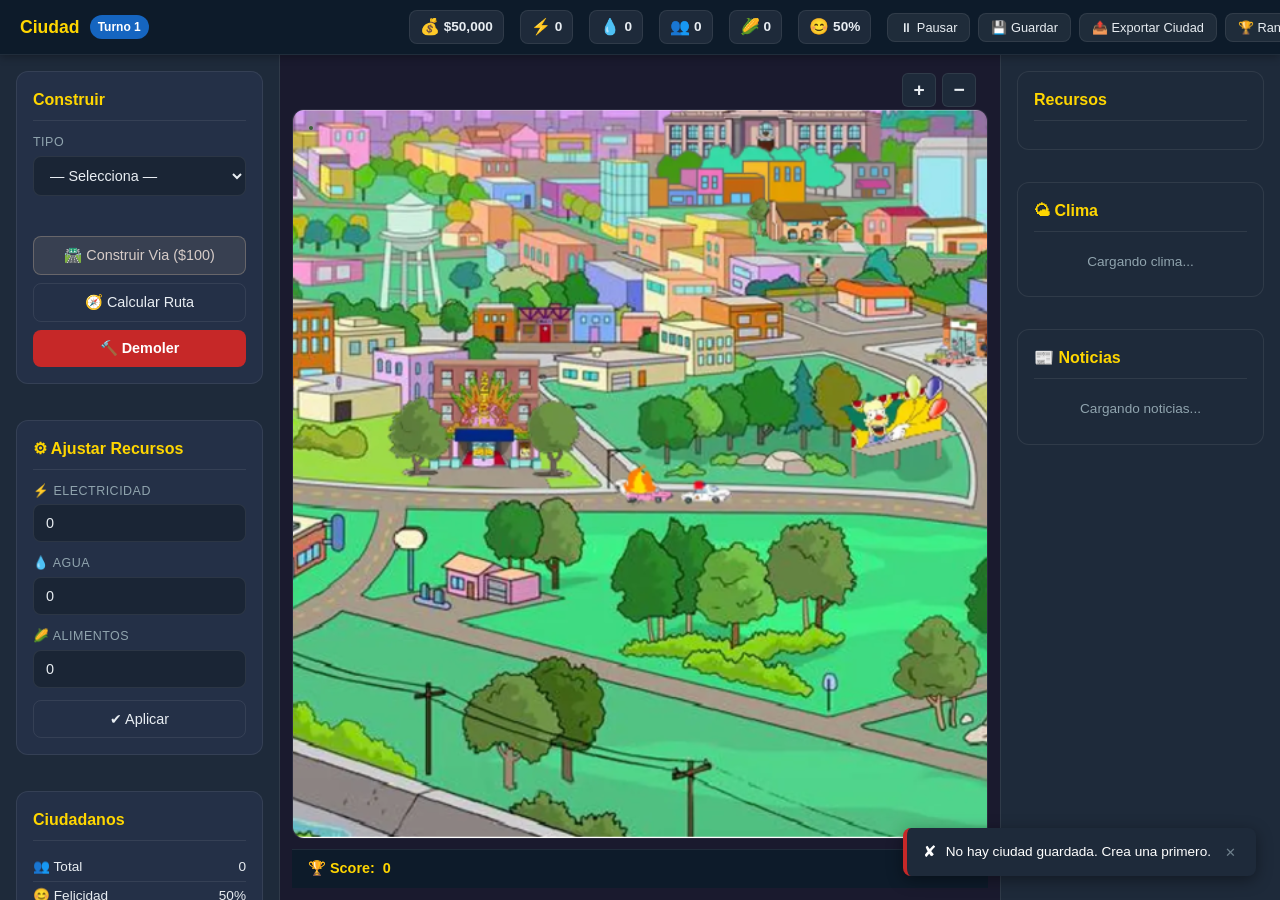
==== commit bd9dd24c: "fix: boton aplicar recursos usa clase correcta btn-secundario" ====
--- a/presentacion/vistas/juego.html
+++ b/presentacion/vistas/juego.html
@@ -111,7 +111,7 @@
                     <label class="panel-label">🌽 Alimentos</label>
                     <input type="number" id="input-alimentos" class="select-panel" value="0" min="0">
                 </div>
-                <button id="btn-aplicar-recursos" class="btn-primary">Aplicar</button>
+                <button id="btn-aplicar-recursos" class="btn-secundario">✔ Aplicar</button>
             </section>
 
             <section class="panel-ciudadanos">
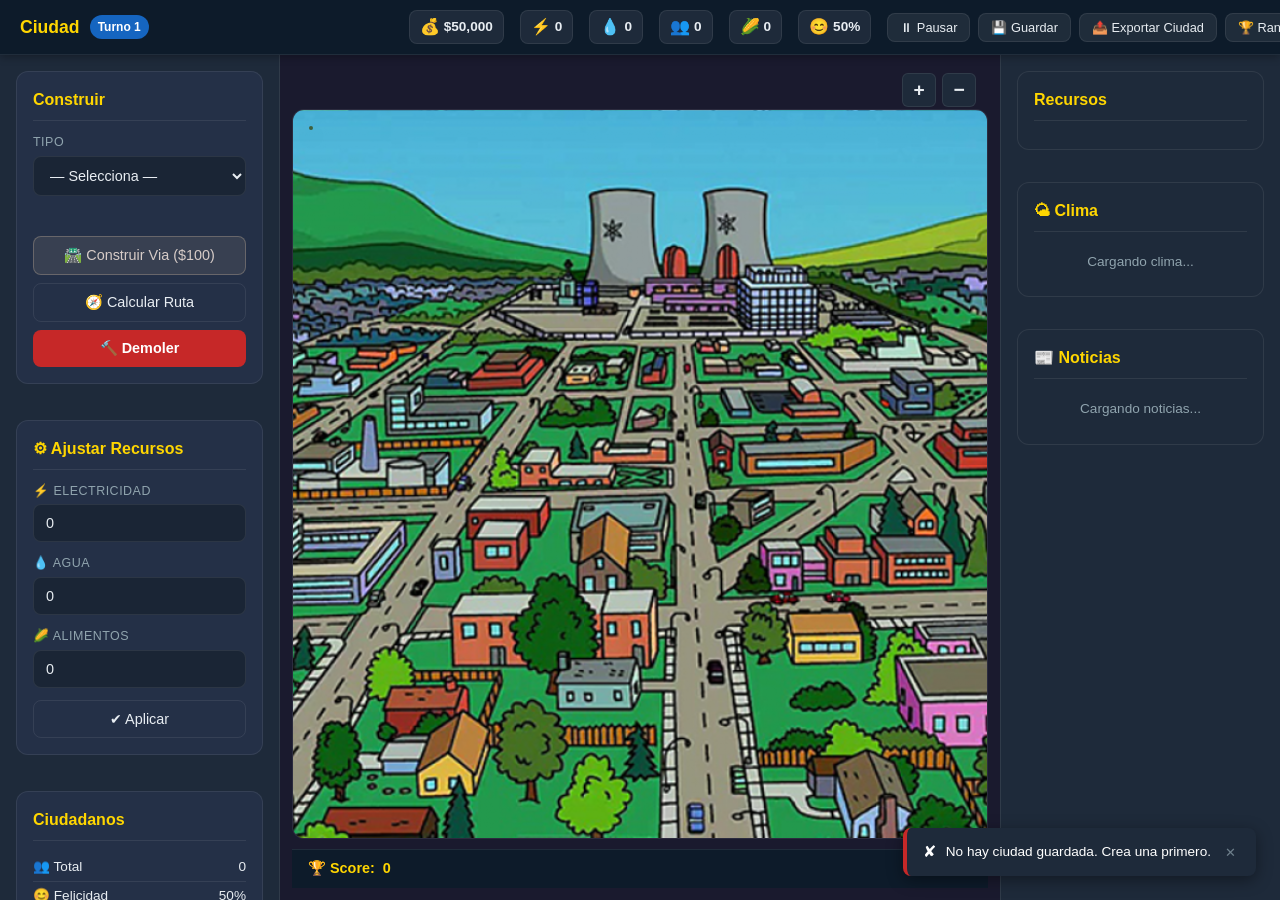
==== commit 066d6b79: "cambios en responsive" ====
--- a/presentacion/vistas/juego.html
+++ b/presentacion/vistas/juego.html
@@ -54,7 +54,7 @@
             <button id="btn-ranking" class="btn-header">🏆 Ranking</button>
             <label class="duracion-label">
                 Turno cada
-                <input type="number" id="input-duracion" class="input-duracion" value="10" min="5" max="120"> seg
+                <input type="number" id="input-duracion" class="input-duracion" value="300" min="30" max="600"> seg
             </label>
         </div>
     </header>
@@ -92,9 +92,16 @@
                 <button id="btn-demoler" class="btn-peligro btn-demoler">
                     🔨 Demoler
                 </button>
-                <button id="btn-cancelar" class="btn-peligro" style="display:none">
-                    ✕ Cancelar
-                </button>
+                <button id="btn-cancelar" class="btn-peligro oculto">✕ Cancelar</button>
+
+                <!-- Duración del turno: visible solo en móvil (en desktop está en el header) -->
+                <div class="campo-grupo-panel duracion-movil">
+                    <label class="panel-label">⏱ Duración del turno</label>
+                    <div class="duracion-movil-fila">
+                        <input type="number" id="input-duracion-movil" class="select-panel" value="300" min="30" max="600">
+                        <span class="panel-label">seg</span>
+                    </div>
+                </div>
             </section>
 
             <section class="panel-construccion">
@@ -125,7 +132,7 @@
                     <span id="stat-felicidad">50%</span>
                 </div>
                 <div class="barra-felicidad-panel">
-                    <div id="barra-felicidad-fill" class="barra-fill" style="width:50%"></div>
+                    <div id="barra-felicidad-fill" class="barra-fill"></div>
                 </div>
                 <div class="stat-ciudadanos">
                     <span>🏠 Sin vivienda</span>
--- a/presentacion/estilos/juego.css
+++ b/presentacion/estilos/juego.css
@@ -148,7 +148,8 @@
 }
 
 .barra-fill {
-    height: 100%;
+    height:     100%;
+    width:      50%;   /* valor inicial; JS lo actualiza cada turno */
     background: linear-gradient(90deg, #f44336, #ffeb3b, #4caf50);
     transition: width 0.5s ease;
 }
@@ -346,6 +347,20 @@
     font-size: 0.75rem;
     color:     #666;
     margin:    0;
+}
+
+/* ── Duración del turno en móvil ────────────────────────────── */
+.duracion-movil { display: none; }   /* oculto en desktop */
+
+.duracion-movil-fila {
+    display:     flex;
+    align-items: center;
+    gap:         8px;
+}
+
+.duracion-movil-fila .select-panel {
+    flex:      1;
+    margin: 0;
 }
 
 /* ── Controles de zoom (HU-024) ─────────────────────────────── */
--- a/presentacion/estilos/Responsive.css
+++ b/presentacion/estilos/Responsive.css
@@ -222,8 +222,20 @@
         justify-content: center;
     }
 
+    /* ── Duración del turno visible en sidebar móvil ──────── */
+    .duracion-movil { display: block; }
+
     /* ── Controles de zoom ocultos en móvil ──────────────── */
     .controles-zoom { display: none; }
+
+    /* ── Scroll del mapa ─────────────────────────────────── */
+    .mapa-contenedor {
+        overflow:    auto;
+        height:      70vw;
+        min-height:  260px;
+        max-height:  80vw;
+        -webkit-overflow-scrolling: touch;
+    }
 
     /* ── Widget clima compacto ───────────────────────────── */
     .clima-extra  { display: none; }
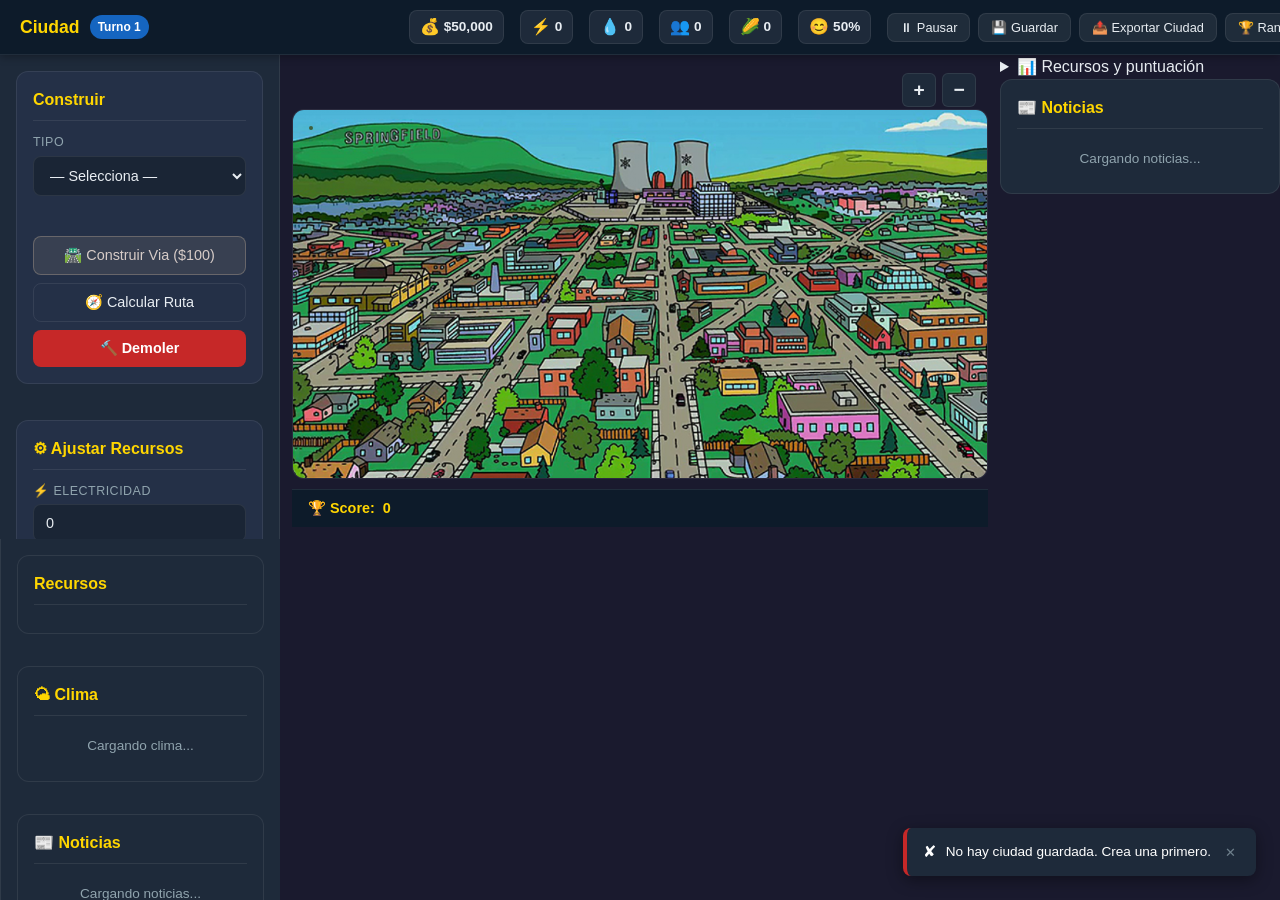
==== commit 735f837c: "Actualización" ====
--- a/presentacion/vistas/juego.html
+++ b/presentacion/vistas/juego.html
@@ -92,16 +92,9 @@
                 <button id="btn-demoler" class="btn-peligro btn-demoler">
                     🔨 Demoler
                 </button>
-                <button id="btn-cancelar" class="btn-peligro oculto">✕ Cancelar</button>
-
-                <!-- Duración del turno: visible solo en móvil (en desktop está en el header) -->
-                <div class="campo-grupo-panel duracion-movil">
-                    <label class="panel-label">⏱ Duración del turno</label>
-                    <div class="duracion-movil-fila">
-                        <input type="number" id="input-duracion-movil" class="select-panel" value="300" min="30" max="600">
-                        <span class="panel-label">seg</span>
-                    </div>
-                </div>
+                <button id="btn-cancelar" class="btn-peligro oculto">
+                    ✕ Cancelar
+                </button>
             </section>
 
             <section class="panel-construccion">
@@ -141,6 +134,10 @@
                 <div class="stat-ciudadanos">
                     <span>💼 Desempleados</span>
                     <span id="stat-desempleados">0</span>
+                </div>
+                <div class="stat-ciudadanos">
+                    <span>🏘 Edificios residenciales</span>
+                    <span id="stat-edificios-residenciales">0</span>
                 </div>
                 <div id="homer-panel" class="homer-panel"></div>
             </section>
@@ -160,6 +157,20 @@
                 <span id="val-score">0</span>
             </div>
         </main>
+
+        <!-- Recursos / puntuación y noticias: visible solo en móvil (≤767px) -->
+        <div class="panel-movil-extras" aria-label="Recursos, puntuación y noticias">
+            <details class="detalle-movil-recursos">
+                <summary class="detalle-movil-summary">📊 Recursos y puntuación</summary>
+                <div id="recursos-detalle-movil" class="recursos-detalle-movil-inner"></div>
+            </details>
+            <section class="widget widget-noticias-movil-bloque">
+                <h2 class="panel-titulo titulo-noticias-movil">📰 Noticias</h2>
+                <div id="widget-noticias-movil" class="noticias-carrusel">
+                    <p class="widget-placeholder">Cargando noticias...</p>
+                </div>
+            </section>
+        </div>
 
         <!-- SIDEBAR DERECHA -->
         <aside class="sidebar-derecha">
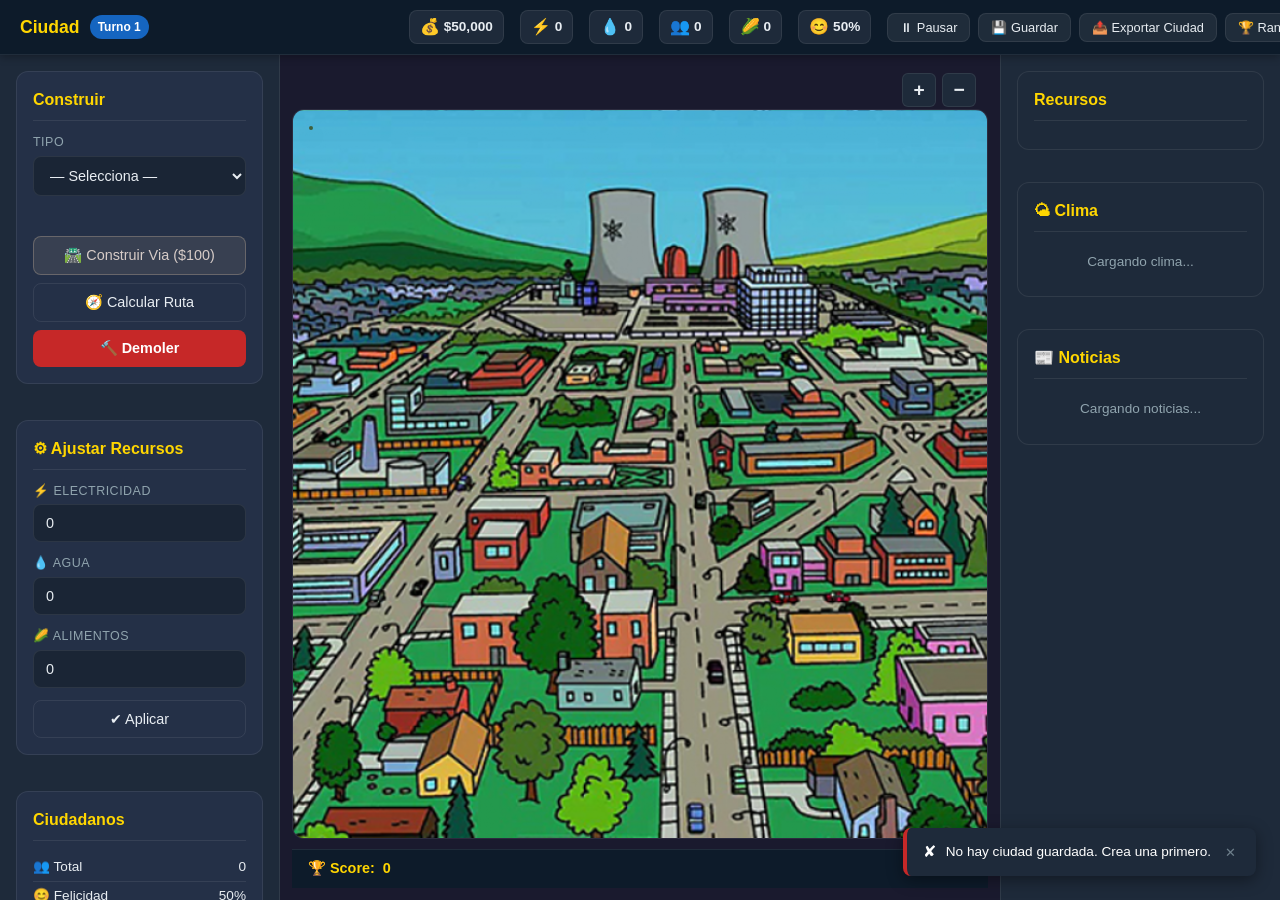
==== commit bbff0c49: "cambios" ====
--- a/presentacion/vistas/juego.html
+++ b/presentacion/vistas/juego.html
@@ -92,9 +92,16 @@
                 <button id="btn-demoler" class="btn-peligro btn-demoler">
                     🔨 Demoler
                 </button>
-                <button id="btn-cancelar" class="btn-peligro oculto">
-                    ✕ Cancelar
-                </button>
+                <button id="btn-cancelar" class="btn-peligro oculto">✕ Cancelar</button>
+
+                <!-- Duración del turno: visible solo en móvil (en desktop está en el header) -->
+                <div class="campo-grupo-panel duracion-movil">
+                    <label class="panel-label">⏱ Duración del turno</label>
+                    <div class="duracion-movil-fila">
+                        <input type="number" id="input-duracion-movil" class="select-panel" value="300" min="30" max="600">
+                        <span class="panel-label">seg</span>
+                    </div>
+                </div>
             </section>
 
             <section class="panel-construccion">
--- a/presentacion/estilos/juego.css
+++ b/presentacion/estilos/juego.css
@@ -73,6 +73,11 @@
 
 .sidebar-derecha {
     border-left: 1px solid var(--borde);
+}
+
+/* Solo visible en móvil (ver Responsive.css); fuera del flujo en desktop */
+.panel-movil-extras {
+    display: none;
 }
 
 .zona-mapa {
--- a/presentacion/estilos/Paneles.css
+++ b/presentacion/estilos/Paneles.css
@@ -283,6 +283,21 @@
 .notif-cerrar:hover { color: var(--texto-primario); }
 
 /* ── Widget clima ─────────────────────────────────────────── */
+.tarjeta-clima {
+    display:     flex;
+    align-items: flex-start;
+    gap:         12px;
+}
+
+.clima-icono-wrap {
+    flex-shrink:     0;
+    width:           56px;
+    height:          56px;
+    display:         flex;
+    align-items:     center;
+    justify-content: center;
+}
+
 .clima-contenido {
     display:     flex;
     align-items: center;
@@ -290,7 +305,100 @@
     margin-bottom: 8px;
 }
 
-.clima-icono { width: 48px; height: 48px; }
+.clima-icono {
+    width:       48px;
+    height:      48px;
+    display:     block;
+    will-change: transform, filter;
+}
+
+/* HU-016: icono animado (PNG de la API + animación CSS) */
+.clima-icono-animado {
+    filter: drop-shadow(0 2px 8px rgba(0, 0, 0, 0.18));
+}
+
+.clima-anim--pulso {
+    animation: clima-pulso 2.4s ease-in-out infinite;
+}
+
+.clima-anim--sol {
+    animation: clima-sol 3s ease-in-out infinite;
+}
+
+.clima-anim--nubes {
+    animation: clima-flotar 3.5s ease-in-out infinite;
+}
+
+.clima-anim--nublado {
+    animation: clima-flotar-lento 4.5s ease-in-out infinite;
+}
+
+.clima-anim--lluvia {
+    animation: clima-lluvia 1.8s ease-in-out infinite;
+}
+
+.clima-anim--tormenta {
+    animation: clima-tormenta 2s ease-in-out infinite;
+}
+
+.clima-anim--nieve {
+    animation: clima-nieve 2.5s ease-in-out infinite;
+}
+
+.clima-anim--niebla {
+    animation: clima-niebla 4s ease-in-out infinite;
+}
+
+@keyframes clima-pulso {
+    0%, 100% { transform: scale(1); opacity: 1; }
+    50%      { transform: scale(1.08); opacity: 0.92; }
+}
+
+@keyframes clima-sol {
+    0%, 100% { transform: scale(1) rotate(0deg); filter: drop-shadow(0 2px 8px rgba(255, 180, 50, 0.35)); }
+    50%      { transform: scale(1.1) rotate(4deg); filter: drop-shadow(0 4px 14px rgba(255, 200, 80, 0.5)); }
+}
+
+@keyframes clima-flotar {
+    0%, 100% { transform: translateY(0); }
+    50%      { transform: translateY(-5px); }
+}
+
+@keyframes clima-flotar-lento {
+    0%, 100% { transform: translateY(0) scale(1); }
+    50%      { transform: translateY(-3px) scale(1.04); }
+}
+
+@keyframes clima-lluvia {
+    0%, 100% { transform: translateY(0); }
+    25%      { transform: translateY(2px); }
+    75%      { transform: translateY(-2px); }
+}
+
+@keyframes clima-tormenta {
+    0%, 100% { transform: translate(0, 0) scale(1); }
+    20%      { transform: translate(-2px, 1px) scale(1.05); }
+    40%      { transform: translate(2px, -1px) scale(1.02); }
+    60%      { transform: translate(-1px, -2px) scale(1.06); }
+    80%      { transform: translate(1px, 2px) scale(1.03); }
+}
+
+@keyframes clima-nieve {
+    0%, 100% { transform: translateY(0) rotate(0deg); }
+    33%      { transform: translateY(3px) rotate(-3deg); }
+    66%      { transform: translateY(-2px) rotate(3deg); }
+}
+
+@keyframes clima-niebla {
+    0%, 100% { transform: scale(1); opacity: 1; filter: blur(0); }
+    50%      { transform: scale(1.05); opacity: 0.85; filter: blur(0.3px); }
+}
+
+@media (prefers-reduced-motion: reduce) {
+    .clima-icono-animado {
+        animation: none !important;
+    }
+}
 
 .clima-datos {
     display:        flex;
@@ -316,25 +424,70 @@
     padding-top:   8px;
 }
 
-/* ── Widget noticias ──────────────────────────────────────── */
-.noticia-item {
-    padding:       8px 0;
-    border-bottom: 1px solid var(--borde);
-}
-.noticia-item:last-child { border-bottom: none; }
+/* ── Widget noticias (HU-017: thumb, fecha, carrusel móvil) ─── */
+#widget-noticias .noticia-item {
+    display:               grid;
+    grid-template-columns: 76px 1fr;
+    gap:                   10px;
+    align-items:           start;
+    padding:               10px 0;
+    border-bottom:         1px solid var(--borde);
+}
+#widget-noticias .noticia-item--sin-thumb {
+    grid-template-columns: 1fr;
+}
+#widget-noticias .noticia-item:last-child { border-bottom: none; }
+
+.noticia-thumb {
+    width:         76px;
+    height:        56px;
+    border-radius: var(--radio, 6px);
+    overflow:      hidden;
+    background:    var(--borde, #e0e0e0);
+    flex-shrink:   0;
+}
+.noticia-thumb img {
+    width:      100%;
+    height:     100%;
+    object-fit: cover;
+    display:    block;
+}
+
+.noticia-cuerpo { min-width: 0; }
 
 .noticia-titulo {
-    display:     block;
-    font-size:   0.82rem;
-    color:       var(--texto-primario);
-    line-height: 1.4;
-    margin-bottom: 3px;
+    display:       block;
+    font-size:     0.82rem;
+    color:         var(--texto-primario);
+    line-height:   1.35;
+    margin:        0 0 4px 0;
+    font-weight:   600;
 }
 .noticia-titulo:hover { color: var(--texto-acento); }
 
+.noticia-meta {
+    font-size:     0.7rem;
+    color:         var(--texto-secundario);
+    margin:        0 0 4px 0;
+    line-height:   1.3;
+}
+.noticia-fecha { font-variant-numeric: tabular-nums; }
+.noticia-meta-sep { opacity: 0.7; }
+
 .noticia-fuente {
-    font-size: 0.72rem;
-    color:     var(--texto-secundario);
+    font-size:   inherit;
+    color:       inherit;
+}
+
+.noticia-descripcion {
+    font-size:   0.78rem;
+    color:       var(--texto-secundario);
+    line-height: 1.45;
+    margin:      0;
+    display:     -webkit-box;
+    -webkit-line-clamp: 3;
+    -webkit-box-orient: vertical;
+    overflow:    hidden;
 }
 
 .dinero-verde    { color: #4caf50; font-weight: bold; }
--- a/presentacion/estilos/Responsive.css
+++ b/presentacion/estilos/Responsive.css
@@ -25,9 +25,9 @@
 /* ── Tablet 768px – 1024px ──────────────────────────────────── */
 @media (max-width: 1024px) {
 
-    /* Dos columnas + fila inferior para clima/noticias */
-    .layout-juego {
-        grid-template-columns: 220px 1fr;
+    /* Dos columnas (~30% sidebar / ~70% mapa) + fila inferior para clima/noticias */
+    .layout-juego {
+        grid-template-columns: minmax(200px, 30%) minmax(0, 70%);
         grid-template-rows:    1fr auto;
     }
 
@@ -69,10 +69,98 @@
 
     /* Formulario inicio */
     .formulario-contenedor { padding: 24px; }
+
+    /* Bloque solo móvil: oculto en tablet/desktop */
+    .panel-movil-extras { display: none; }
 }
 
 /* ── Móvil < 768px ──────────────────────────────────────────── */
 @media (max-width: 767px) {
+
+    /* Panel recursos + noticias entre mapa y barra de construcción */
+    .panel-movil-extras {
+        display:        flex;
+        flex-direction: column;
+        gap:            12px;
+        order:          2;
+        padding:        10px 12px;
+        background:     var(--bg-panel);
+        border-top:     1px solid var(--borde);
+        border-bottom:  1px solid var(--borde);
+    }
+
+    .detalle-movil-recursos {
+        background:    var(--bg-card);
+        border:        1px solid var(--borde);
+        border-radius: var(--radio);
+        padding:       0 12px 10px;
+    }
+
+    .detalle-movil-summary {
+        cursor:      pointer;
+        font-weight: 700;
+        padding:     12px 0;
+        list-style:  none;
+        color:       var(--texto-acento);
+    }
+
+    .detalle-movil-summary::-webkit-details-marker { display: none; }
+
+    .recursos-detalle-movil-inner {
+        max-height: 55vh;
+        overflow-y: auto;
+    }
+
+    .widget-noticias-movil-bloque {
+        margin:     0;
+        padding:    0;
+        background: transparent;
+    }
+
+    .titulo-noticias-movil {
+        margin-bottom: 8px;
+        font-size:     0.95rem;
+    }
+
+    .noticias-carrusel-inner {
+        display:                    flex;
+        gap:                        12px;
+        overflow-x:                 auto;
+        scroll-snap-type:           x mandatory;
+        padding-bottom:             6px;
+        -webkit-overflow-scrolling: touch;
+    }
+
+    .noticias-carrusel-inner .noticia-item {
+        flex:              0 0 88%;
+        max-width:         340px;
+        scroll-snap-align: start;
+        border:            1px solid var(--borde);
+        border-radius:     var(--radio);
+        padding:           0;
+        margin:            0;
+        background:        var(--bg-card);
+        display:           flex;
+        flex-direction:    column;
+        grid-template-columns: unset;
+    }
+
+    .noticias-carrusel-inner .noticia-item--sin-thumb .noticia-cuerpo {
+        padding: 10px;
+    }
+
+    .noticias-carrusel-inner .noticia-thumb {
+        width:         100%;
+        height:        120px;
+        border-radius: var(--radio) var(--radio) 0 0;
+    }
+
+    .noticias-carrusel-inner .noticia-cuerpo {
+        padding: 10px 12px 12px;
+        min-width: 0;
+    }
+
+    .noticias-carrusel-inner .noticia-item:last-child { border-bottom: 1px solid var(--borde); }
 
     /* Una sola columna: sidebar arriba, mapa abajo */
     body.pagina-juego {
@@ -179,12 +267,12 @@
     .gameover-titulo { font-size: 1.6rem; }
     .gameover-skull  { font-size: 3rem; }
 
-    /* ── Reordenar: mapa arriba, sidebar construcción abajo ── */
-    .zona-mapa       { order: 1; }
+    /* ── Reordenar: mapa → extras móvil → sidebar construcción ── */
+    .zona-mapa { order: 1; }
     .sidebar-izquierda {
-        order:        2;
+        order:         3;
         border-bottom: none;
-        border-top:   1px solid var(--borde);
+        border-top:    1px solid var(--borde);
     }
 
     /* ── Notificaciones en la parte superior ─────────────── */
@@ -253,10 +341,10 @@
     .btn-go           { width: 100%; }
 }
 
-/* ── Tablet landscape: recuperar 3 columnas ─────────────────── */
+/* ── Tablet landscape: 3 columnas (≈15% / 70% / 15%) ────────── */
 @media (min-width: 768px) and (max-width: 1024px) and (orientation: landscape) {
     .layout-juego {
-        grid-template-columns: 200px 1fr 200px;
+        grid-template-columns: minmax(160px, 15fr) minmax(0, 70fr) minmax(160px, 15fr);
         grid-template-rows:    1fr;
     }
 
